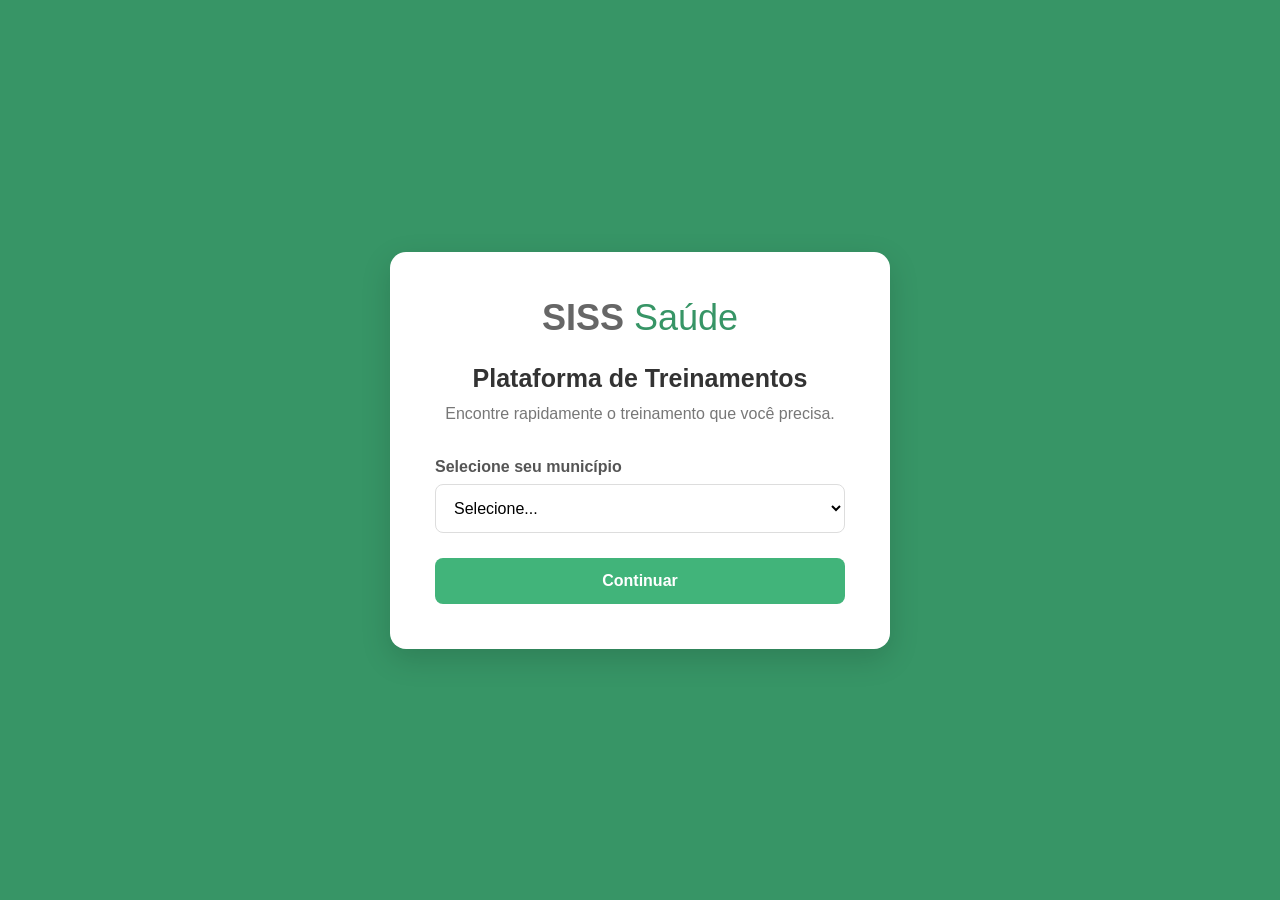
==== index.html @ f869a064 "Add files via upload" ====
<!DOCTYPE html>
<html lang="pt-BR">
<head>
    <meta charset="UTF-8">
    <meta name="viewport" content="width=device-width, initial-scale=1.0">
    <title>Plataforma de Treinamentos</title>

    <link rel="stylesheet" href="css/style.css">
</head>

<body>

    <main class="welcome-container">

        <section class="welcome-card">

            <div class="logo-container">
                <h1>SISS <span>Saúde</span></h1>
            </div>

            <h2>Plataforma de Treinamentos</h2>

            <p>
                Encontre rapidamente o treinamento que você precisa.
            </p>

            <div class="municipio-container">

                <label for="municipio">Selecione seu município</label>

                <select id="municipio">
                    <option value="">Selecione...</option>
                    <option value="Itu">Itu</option>
                    <option value="Guarulhos">Guarulhos</option>
                    <option value="Osasco">Osasco</option>
                </select>

            </div>

            <button id="btnContinuar">
                Continuar
            </button>

        </section>

    </main>

    <script src="js/app.js"></script>

</body>
</html>
---- css/style.css ----
* {
    margin: 0;
    padding: 0;
    box-sizing: border-box;
}

body {
    font-family: Arial, sans-serif;
    background: #379566;
    min-height: 100vh;
}

.welcome-container {
    min-height: 100vh;
    display: flex;
    align-items: center;
    justify-content: center;
    padding: 20px;
}

.welcome-card {
    width: 100%;
    max-width: 500px;
    background: #ffffff;
    border-radius: 16px;
    padding: 45px;
    text-align: center;
    box-shadow: 0 10px 30px rgba(0, 0, 0, 0.15);
}

.logo-container {
    margin-bottom: 25px;
}

.logo-container h1 {
    font-size: 36px;
    color: #666666;
    font-weight: 700;
}

.logo-container span {
    color: #379566;
    font-weight: 400;
}

.welcome-card h2 {
    font-size: 25px;
    color: #333333;
    margin-bottom: 12px;
}

.welcome-card p {
    color: #777777;
    margin-bottom: 35px;
}

.municipio-container {
    text-align: left;
    margin-bottom: 25px;
}

.municipio-container label {
    display: block;
    margin-bottom: 8px;
    color: #555555;
    font-weight: 600;
}

.municipio-container select {
    width: 100%;
    padding: 14px;
    border: 1px solid #dddddd;
    border-radius: 8px;
    font-size: 16px;
    background: #ffffff;
    cursor: pointer;
}

#btnContinuar {
    width: 100%;
    padding: 14px;
    border: none;
    border-radius: 8px;
    background: #41B47A;
    color: #ffffff;
    font-size: 16px;
    font-weight: 600;
    cursor: pointer;
    transition: 0.2s;
}

#btnContinuar:hover {
    background: #379566;
}

@media (max-width: 600px) {

    .welcome-card {
        padding: 30px 25px;
    }

    .logo-container h1 {
        font-size: 30px;
    }

    .welcome-card h2 {
        font-size: 21px;
    }
}

/* ========================================
   CATÁLOGO
======================================== */

.catalogo-page {
    background: #f5f7f6;
    min-height: 100vh;
    color: #333333;
}


/* HEADER */

.catalogo-header {
    height: 72px;
    background: #379566;

    display: flex;
    align-items: center;
    justify-content: space-between;

    padding: 0 5%;

    color: #ffffff;

    box-shadow: 0 2px 10px rgba(0, 0, 0, 0.12);
}

.catalogo-logo {
    font-size: 28px;
    font-weight: 700;
}

.catalogo-logo span {
    font-weight: 300;
}

.municipio-atual {
    display: flex;
    align-items: center;
    gap: 8px;

    font-size: 14px;
}

#btnTrocarMunicipio {
    margin-left: 10px;

    border: 1px solid rgba(255, 255, 255, 0.7);
    background: transparent;

    color: #ffffff;

    padding: 8px 14px;

    border-radius: 6px;

    cursor: pointer;

    transition: 0.2s;
}

#btnTrocarMunicipio:hover {
    background: #ffffff;
    color: #379566;
}


/* CONTEÚDO */

.catalogo-container {
    width: 90%;
    max-width: 1400px;

    margin: 0 auto;

    padding: 45px 0 70px;
}


/* INTRODUÇÃO */

.catalogo-intro {
    margin-bottom: 45px;
}

.catalogo-intro h1 {
    font-size: 32px;
    margin-bottom: 8px;
}

.catalogo-intro p {
    color: #777777;
    margin-bottom: 25px;
}


/* PESQUISA */

.search-container {
    max-width: 650px;
}

#campoPesquisa {
    width: 100%;

    padding: 16px 20px;

    border: 1px solid #dddddd;

    border-radius: 10px;

    background: #ffffff;

    font-size: 16px;

    outline: none;

    transition: 0.2s;

    box-shadow: 0 3px 12px rgba(0, 0, 0, 0.05);
}

#campoPesquisa:focus {
    border-color: #379566;

    box-shadow:
        0 0 0 3px rgba(55, 149, 102, 0.12);
}


/* SEÇÕES */

.categoria-section {
    margin-bottom: 50px;
}

.categoria-section h2 {
    font-size: 23px;

    margin-bottom: 18px;

    color: #333333;
}


/* FILEIRA DE VÍDEOS */

.video-row {
    display: flex;

    gap: 20px;

    overflow-x: auto;

    padding: 5px 5px 20px;

    scroll-behavior: smooth;
}


/* Scrollbar */

.video-row::-webkit-scrollbar {
    height: 7px;
}

.video-row::-webkit-scrollbar-track {
    background: #eeeeee;
    border-radius: 10px;
}

.video-row::-webkit-scrollbar-thumb {
    background: #bbbbbb;
    border-radius: 10px;
}

.video-row::-webkit-scrollbar-thumb:hover {
    background: #379566;
}


/* CARD */

.video-card {
    flex: 0 0 300px;

    background: #ffffff;

    border-radius: 12px;

    overflow: hidden;

    cursor: pointer;

    box-shadow: 0 4px 15px rgba(0, 0, 0, 0.08);

    transition:
        transform 0.25s ease,
        box-shadow 0.25s ease;
}

.video-card:hover {
    transform: translateY(-6px);

    box-shadow: 0 10px 25px rgba(0, 0, 0, 0.14);
}


/* THUMBNAIL */

.video-thumbnail {
    height: 165px;

    background-color: #379566;

    background-size: cover;
    background-position: center;

    display: flex;
    align-items: center;
    justify-content: center;

    position: relative;
}

.video-thumbnail::after {
    content: "";

    position: absolute;
    inset: 0;

    background: rgba(0, 0, 0, 0.12);

    transition: 0.2s;
}

.video-card:hover .video-thumbnail::after {
    background: rgba(0, 0, 0, 0.25);
}

.play-icon {
    position: relative;
    z-index: 2;
}

.video-time {
    position: absolute;

    right: 8px;
    bottom: 8px;

    z-index: 2;

    background: rgba(0, 0, 0, 0.8);

    color: #ffffff;

    font-size: 12px;
    font-weight: 600;

    padding: 4px 7px;

    border-radius: 4px;
}

.play-icon {
    width: 52px;
    height: 52px;

    display: flex;
    align-items: center;
    justify-content: center;

    background: rgba(255, 255, 255, 0.95);

    color: #379566;

    border-radius: 50%;

    font-size: 19px;

    padding-left: 4px;

    box-shadow: 0 3px 10px rgba(0, 0, 0, 0.15);
}


/* INFORMAÇÕES */

.video-info {
    padding: 18px;
}

.video-categoria {
    display: block;

    color: #379566;

    font-size: 12px;
    font-weight: 700;

    text-transform: uppercase;

    margin-bottom: 8px;
}

.video-info h3 {
    font-size: 18px;

    color: #333333;

    margin-bottom: 8px;
}

.video-info p {
    font-size: 14px;

    line-height: 1.5;

    color: #777777;

    margin-bottom: 15px;
}


/* SEM VÍDEOS */

.sem-videos {
    color: #999999;

    font-size: 14px;

    padding: 20px 0;
}


/* RESPONSIVO */

@media (max-width: 700px) {

    .catalogo-header {
        height: auto;

        padding: 18px 5%;

        flex-direction: column;

        align-items: flex-start;

        gap: 12px;
    }

    .municipio-atual {
        width: 100%;

        justify-content: space-between;
    }

    .catalogo-container {
        width: 92%;

        padding-top: 30px;
    }

    .catalogo-intro h1 {
        font-size: 27px;
    }

    .video-card {
        flex-basis: 260px;
    }

    .video-thumbnail {
        height: 145px;
    }
}

/* ========================================
   RESULTADOS DA PESQUISA
======================================== */

.resultado-pesquisa {
    margin-bottom: 50px;
}

.titulo-resultados {
    font-size: 22px;
    margin-bottom: 20px;
    color: #333333;
}

.resultado-grid {
    display: flex;
    flex-wrap: wrap;
    gap: 20px;
}

.resultado-grid .video-card {
    flex: 0 0 300px;
}

.nenhum-resultado {
    background: #ffffff;
    padding: 30px;
    border-radius: 12px;
    box-shadow: 0 4px 15px rgba(0, 0, 0, 0.06);
}

.nenhum-resultado h2 {
    font-size: 20px;
    margin-bottom: 8px;
}

.nenhum-resultado p {
    color: #777777;
    line-height: 1.5;
}

/* ========================================
   PÁGINA DO VÍDEO
======================================== */

.video-page {
    background: #f5f7f6;
    min-height: 100vh;
}

.video-container {
    width: 90%;
    max-width: 1200px;

    margin: 0 auto;

    padding: 40px 0 70px;
}

.video-conteudo {
    margin-bottom: 50px;
}

.breadcrumb {
    color: #379566;

    font-size: 14px;
    font-weight: 600;

    margin-bottom: 12px;
}

.video-conteudo h1 {
    font-size: 32px;

    color: #333333;

    margin-bottom: 10px;
}

.video-descricao {
    color: #777777;

    line-height: 1.6;

    margin-bottom: 25px;
}

.player-container {
    width: 100%;

    aspect-ratio: 16 / 9;

    background: #000000;

    border-radius: 14px;

    overflow: hidden;

    box-shadow:
        0 8px 25px rgba(0, 0, 0, 0.15);
}

.player-container iframe {
    width: 100%;
    height: 100%;

    display: block;
}

.video-detalhes {
    display: flex;

    gap: 12px;

    margin-top: 18px;
}

.video-detalhes span {
    background: #ffffff;

    color: #555555;

    padding: 8px 12px;

    border-radius: 7px;

    font-size: 13px;

    box-shadow:
        0 2px 8px rgba(0, 0, 0, 0.06);
}

.relacionados-section {
    margin-top: 50px;
}

.relacionados-section h2 {
    font-size: 22px;

    margin-bottom: 20px;
}

@media (max-width: 700px) {

    .video-container {
        width: 92%;

        padding-top: 30px;
    }

    .video-conteudo h1 {
        font-size: 25px;
    }

    .video-detalhes {
        flex-wrap: wrap;
    }

}

/* ========================================
   CATEGORIAS DO CATÁLOGO
======================================== */

.modulo-section {
    margin-bottom: 60px;
}

.modulo-header {
    margin-bottom: 25px;
}

.modulo-header h2 {
    font-size: 26px;
    color: #333333;
}

.categorias-container {
    display: flex;
    flex-direction: column;
    gap: 35px;
}

.categoria-catalogo h3 {
    font-size: 19px;
    color: #444444;
    margin-bottom: 14px;
}

.subcategorias-row {
    display: flex;
    gap: 15px;
    flex-wrap: wrap;
}

.subcategoria-card {
    min-width: 180px;

    display: flex;
    align-items: center;
    gap: 12px;

    background: #ffffff;

    border: 1px solid #e5e5e5;
    border-radius: 10px;

    padding: 16px 18px;

    cursor: pointer;

    box-shadow:
        0 3px 12px rgba(0, 0, 0, 0.06);

    transition:
        transform 0.2s,
        border-color 0.2s,
        box-shadow 0.2s;
}

.subcategoria-card:hover {
    transform: translateY(-3px);

    border-color: #379566;

    box-shadow:
        0 7px 18px rgba(0, 0, 0, 0.10);
}

.subcategoria-icon {
    width: 34px;
    height: 34px;

    display: flex;
    align-items: center;
    justify-content: center;

    flex-shrink: 0;

    background: #379566;

    color: #ffffff;

    border-radius: 50%;

    font-size: 12px;
}

.subcategoria-nome {
    font-size: 14px;
    font-weight: 600;

    color: #444444;

    text-align: left;
}


/* TELA DE SUBCATEGORIA */

.subcategoria-topo {
    display: flex;
    align-items: center;
    gap: 20px;

    margin-bottom: 25px;
}

.subcategoria-topo h2 {
    font-size: 25px;

    margin-top: 3px;
}

.subcategoria-caminho {
    color: #379566;

    font-size: 13px;
    font-weight: 700;
}

.btn-voltar {
    border: none;

    background: #ffffff;

    color: #379566;

    padding: 10px 14px;

    border-radius: 8px;

    cursor: pointer;

    font-weight: 600;

    box-shadow:
        0 2px 8px rgba(0, 0, 0, 0.08);
}

.btn-voltar:hover {
    background: #379566;
    color: #ffffff;
}


/* RESPONSIVO */

@media (max-width: 700px) {

    .subcategorias-row {
        display: grid;

        grid-template-columns:
            repeat(2, 1fr);
    }

    .subcategoria-card {
        min-width: 0;
        width: 100%;
    }

}

@media (max-width: 450px) {

    .subcategorias-row {
        grid-template-columns: 1fr;
    }

}

/* ========================================
   BARRA DE PESQUISA E FILTROS
======================================== */

.search-container {
    margin-bottom: 20px;
}

.filtros-container {
    display: flex;
    gap: 16px;
    flex-wrap: wrap;
    margin-top: 18px;
}

.filtro-grupo {
    display: flex;
    flex-direction: column;
    gap: 7px;
    min-width: 220px;
}

.filtro-grupo label {
    font-size: 13px;
    font-weight: 700;
    color: #555555;
}

.filtro-grupo select {
    width: 100%;
    padding: 13px 14px;

    border: 1px solid #dddddd;
    border-radius: 8px;

    background: #ffffff;
    color: #444444;

    font-size: 14px;

    cursor: pointer;
    outline: none;

    transition:
        border-color 0.2s,
        box-shadow 0.2s;
}

.filtro-grupo select:hover {
    border-color: #b8cfc2;
}

.filtro-grupo select:focus {
    border-color: #379566;

    box-shadow:
        0 0 0 3px rgba(55, 149, 102, 0.12);
}


/* Deixa busca e filtros mais próximos visualmente */

.catalogo-intro {
    background: #ffffff;

    padding: 28px;

    border-radius: 14px;

    box-shadow:
        0 4px 18px rgba(0, 0, 0, 0.06);

    margin-bottom: 40px;
}


/* Campo de pesquisa */

#campoPesquisa {
    width: 100%;
    max-width: none;

    padding: 15px 18px;

    border: 1px solid #dddddd;
    border-radius: 9px;

    font-size: 15px;

    background: #ffffff;

    outline: none;

    transition:
        border-color 0.2s,
        box-shadow 0.2s;
}

#campoPesquisa:focus {
    border-color: #379566;

    box-shadow:
        0 0 0 3px rgba(55, 149, 102, 0.12);
}


/* Responsivo */

@media (max-width: 700px) {

    .catalogo-intro {
        padding: 22px;
    }

    .filtros-container {
        flex-direction: column;
    }

    .filtro-grupo {
        width: 100%;
        min-width: 0;
    }

}

/* ========================================
   NAVBAR DO CATÁLOGO
======================================== */

.catalogo-nav {
    display: flex;
    align-items: center;
    gap: 6px;
}

.nav-link {
    border: none;

    background: transparent;

    color: rgba(255, 255, 255, 0.8);

    padding: 10px 14px;

    border-radius: 7px;

    font-size: 14px;
    font-weight: 600;

    cursor: pointer;

    transition:
        background 0.2s,
        color 0.2s;
}

.nav-link:hover {
    background: rgba(255, 255, 255, 0.12);

    color: #ffffff;
}

.nav-link.ativo {
    background: #ffffff;

    color: #379566;
}


/* RESPONSIVO */

@media (max-width: 850px) {

    .catalogo-header {
        flex-wrap: wrap;

        gap: 15px;

        padding-top: 15px;
        padding-bottom: 15px;
    }

    .catalogo-nav {
        order: 3;

        width: 100%;

        overflow-x: auto;
    }

    .nav-link {
        white-space: nowrap;
    }

}

.video-classificacao {
    display: flex;
    flex-direction: column;
    gap: 5px;
    margin-bottom: 10px;
}

.video-modulo {
    width: fit-content;

    background: rgba(55, 149, 102, 0.10);
    color: #379566;

    padding: 4px 8px;

    border-radius: 5px;

    font-size: 10px;
    font-weight: 800;

    text-transform: uppercase;
    letter-spacing: 0.5px;
}

.video-categoria {
    color: #777777;

    font-size: 12px;
    font-weight: 600;

    text-transform: none;

    margin-bottom: 0;
}

/* ========================================
   SUGESTÕES DA PESQUISA
======================================== */

.search-container {
    position: relative;
}

.sugestoes-pesquisa {
    display: none;

    position: absolute;

    top: calc(100% + 8px);
    left: 0;
    right: 0;

    z-index: 100;

    background: #ffffff;

    border: 1px solid #e5e5e5;
    border-radius: 10px;

    overflow: hidden;

    box-shadow:
        0 10px 30px rgba(0, 0, 0, 0.12);
}

.sugestoes-pesquisa.ativo {
    display: block;
}

.sugestao-item {
    width: 100%;

    display: flex;
    align-items: center;
    gap: 12px;

    padding: 10px;

    border: none;
    border-bottom: 1px solid #eeeeee;

    background: #ffffff;

    text-align: left;

    cursor: pointer;

    transition: background 0.2s;
}

.sugestao-item:last-child {
    border-bottom: none;
}

.sugestao-item:hover {
    background: #f5f7f6;
}

.sugestao-thumbnail {
    width: 80px;
    height: 46px;

    flex-shrink: 0;

    background-color: #eeeeee;
    background-size: cover;
    background-position: center;

    border-radius: 6px;
}

.sugestao-info {
    flex: 1;

    min-width: 0;

    display: flex;
    flex-direction: column;

    gap: 4px;
}

.sugestao-info strong {
    color: #333333;

    font-size: 14px;

    white-space: nowrap;
    overflow: hidden;
    text-overflow: ellipsis;
}

.sugestao-info span {
    color: #777777;

    font-size: 11px;

    white-space: nowrap;
    overflow: hidden;
    text-overflow: ellipsis;
}

.sugestao-play {
    color: #379566;

    font-size: 14px;

    margin-right: 5px;
}


/* CELULAR */

@media (max-width: 600px) {

    .sugestao-thumbnail {
        width: 65px;
        height: 40px;
    }

    .sugestao-info strong {
        font-size: 13px;
    }

}

/* ========================================
   BOTÃO VOLTAR - PÁGINA DE VÍDEO
======================================== */

#btnVoltarCatalogo {
    border: 1px solid rgba(255, 255, 255, 0.75);

    background: transparent;

    color: #ffffff;

    padding: 9px 16px;

    border-radius: 7px;

    font-size: 13px;
    font-weight: 600;

    cursor: pointer;

    transition:
        background 0.2s ease,
        color 0.2s ease,
        transform 0.2s ease;
}

#btnVoltarCatalogo:hover {
    background: #ffffff;

    color: #379566;

    transform: translateY(-1px);
}

#btnVoltarCatalogo:active {
    transform: translateY(0);
}

/* ========================================
   LIMPAR FILTROS
======================================== */

.filtro-acoes {
    display: flex;
    align-items: flex-end;
}

#btnLimparFiltros {
    padding: 13px 16px;

    border: 1px solid #dddddd;
    border-radius: 8px;

    background: #ffffff;
    color: #666666;

    font-size: 13px;
    font-weight: 600;

    cursor: pointer;

    transition:
        border-color 0.2s,
        color 0.2s,
        background 0.2s;
}

#btnLimparFiltros:hover {
    border-color: #379566;
    color: #379566;
    background: #f7fbf9;
}

@media (max-width: 700px) {

    .filtro-acoes {
        width: 100%;
    }

    #btnLimparFiltros {
        width: 100%;
    }

}
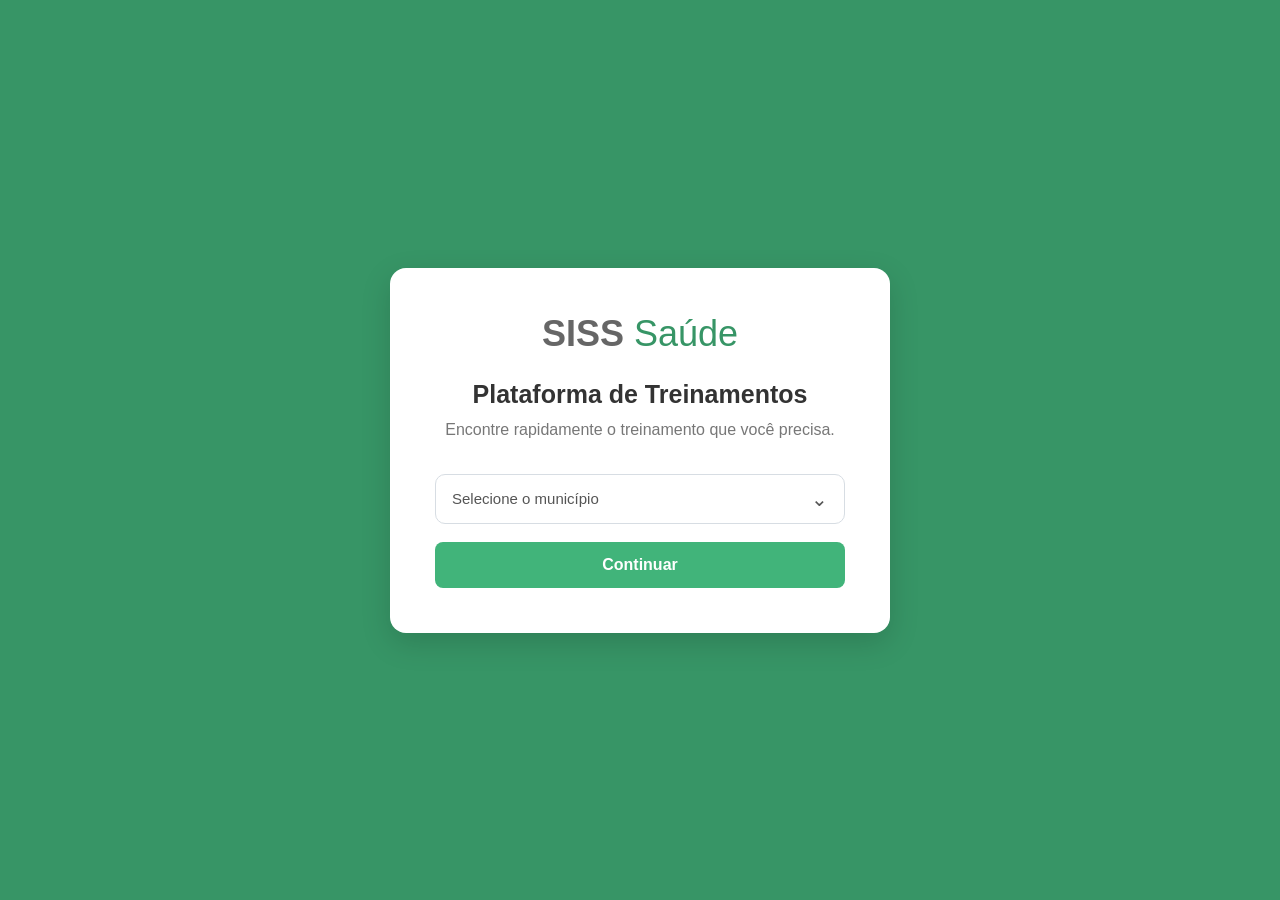
==== commit edb63173: "Atualizar projeto SISS" ====
--- a/index.html
+++ b/index.html
@@ -24,18 +24,81 @@
                 Encontre rapidamente o treinamento que você precisa.
             </p>
 
-            <div class="municipio-container">
+            <div class="select-custom" id="selectMunicipio">
 
-                <label for="municipio">Selecione seu município</label>
+    <button type="button" class="select-trigger">
+        <span id="municipioSelecionadoTexto">
+            Selecione o município
+        </span>
 
-                <select id="municipio">
-                    <option value="">Selecione...</option>
-                    <option value="Itu">Itu</option>
-                    <option value="Guarulhos">Guarulhos</option>
-                    <option value="Osasco">Osasco</option>
-                </select>
+        <span class="select-seta">⌄</span>
+    </button>
 
-            </div>
+    <div class="select-opcoes">
+
+        <button type="button" data-value="Osasco">
+            Osasco
+        </button>
+
+        <button type="button" data-value="Itu">
+            Itu
+        </button>
+
+        <button type="button" data-value="Guarulhos">
+            Guarulhos
+        </button>
+
+        <button type="button" data-value="Santo André">
+            Santo André
+        </button>
+
+        <button type="button" data-value="Valinhos">
+            Valinhos
+        </button>
+
+        <button type="button" data-value="Barueri">
+            Barueri
+        </button>
+
+        <button type="button" data-value="Mauá">
+            Mauá
+        </button>
+
+        <button type="button" data-value="Jundiaí">
+            Jundiaí
+        </button>
+
+        <button type="button" data-value="Águas Lindas">
+            Águas Lindas
+        </button>
+
+        <button type="button" data-value="Itumbiara">
+            Itumbiara
+        </button>
+
+        <button type="button" data-value="Piracicaba">
+            Piracicaba
+        </button>
+
+        <button type="button" data-value="SAD">
+            SAD
+        </button>
+
+        <button type="button" data-value="Campos">
+            Campos
+        </button>
+
+        <button type="button" data-value="São Vicente">
+            São Vicente
+        </button>
+
+        <button type="button" data-value="Paulínia">
+            Paulínia
+        </button>
+
+    </div><br>
+
+</div>
 
             <button id="btnContinuar">
                 Continuar
--- a/css/style.css
+++ b/css/style.css
@@ -1,111 +1,110 @@
 * {
-    margin: 0;
-    padding: 0;
-    box-sizing: border-box;
+  margin: 0;
+  padding: 0;
+  box-sizing: border-box;
 }
 
 body {
-    font-family: Arial, sans-serif;
-    background: #379566;
-    min-height: 100vh;
+  font-family: Arial, sans-serif;
+  background: #379566;
+  min-height: 100vh;
 }
 
 .welcome-container {
-    min-height: 100vh;
-    display: flex;
-    align-items: center;
-    justify-content: center;
-    padding: 20px;
+  min-height: 100vh;
+  display: flex;
+  align-items: center;
+  justify-content: center;
+  padding: 20px;
 }
 
 .welcome-card {
-    width: 100%;
-    max-width: 500px;
-    background: #ffffff;
-    border-radius: 16px;
-    padding: 45px;
-    text-align: center;
-    box-shadow: 0 10px 30px rgba(0, 0, 0, 0.15);
+  width: 100%;
+  max-width: 500px;
+  background: #ffffff;
+  border-radius: 16px;
+  padding: 45px;
+  text-align: center;
+  box-shadow: 0 10px 30px rgba(0, 0, 0, 0.15);
 }
 
 .logo-container {
-    margin-bottom: 25px;
+  margin-bottom: 25px;
 }
 
 .logo-container h1 {
-    font-size: 36px;
-    color: #666666;
-    font-weight: 700;
+  font-size: 36px;
+  color: #666666;
+  font-weight: 700;
 }
 
 .logo-container span {
-    color: #379566;
-    font-weight: 400;
+  color: #379566;
+  font-weight: 400;
 }
 
 .welcome-card h2 {
-    font-size: 25px;
-    color: #333333;
-    margin-bottom: 12px;
+  font-size: 25px;
+  color: #333333;
+  margin-bottom: 12px;
 }
 
 .welcome-card p {
-    color: #777777;
-    margin-bottom: 35px;
+  color: #777777;
+  margin-bottom: 35px;
 }
 
 .municipio-container {
-    text-align: left;
-    margin-bottom: 25px;
+  text-align: left;
+  margin-bottom: 25px;
 }
 
 .municipio-container label {
-    display: block;
-    margin-bottom: 8px;
-    color: #555555;
-    font-weight: 600;
+  display: block;
+  margin-bottom: 8px;
+  color: #555555;
+  font-weight: 600;
 }
 
 .municipio-container select {
-    width: 100%;
-    padding: 14px;
-    border: 1px solid #dddddd;
-    border-radius: 8px;
-    font-size: 16px;
-    background: #ffffff;
-    cursor: pointer;
+  width: 100%;
+  padding: 14px;
+  border: 1px solid #dddddd;
+  border-radius: 8px;
+  font-size: 16px;
+  background: #ffffff;
+  cursor: pointer;
 }
 
 #btnContinuar {
-    width: 100%;
-    padding: 14px;
-    border: none;
-    border-radius: 8px;
-    background: #41B47A;
-    color: #ffffff;
-    font-size: 16px;
-    font-weight: 600;
-    cursor: pointer;
-    transition: 0.2s;
+  width: 100%;
+  padding: 14px;
+  border: none;
+  border-radius: 8px;
+  background: #41b47a;
+  color: #ffffff;
+  font-size: 16px;
+  font-weight: 600;
+  cursor: pointer;
+  transition: 0.2s;
 }
 
 #btnContinuar:hover {
-    background: #379566;
+  background: #379566;
 }
 
 @media (max-width: 600px) {
-
-    .welcome-card {
-        padding: 30px 25px;
-    }
-
-    .logo-container h1 {
-        font-size: 30px;
-    }
-
-    .welcome-card h2 {
-        font-size: 21px;
-    }
+  .welcome-card {
+    padding: 30px 25px;
+  }
+
+  .logo-container h1 {
+    font-size: 30px;
+  }
+
+  .welcome-card h2 {
+    font-size: 21px;
+  }
 }
 
 /* ========================================
@@ -113,377 +112,363 @@
 ======================================== */
 
 .catalogo-page {
-    background: #f5f7f6;
-    min-height: 100vh;
-    color: #333333;
-}
-
+  background: #f5f7f6;
+  min-height: 100vh;
+  color: #333333;
+}
 
 /* HEADER */
 
 .catalogo-header {
-    height: 72px;
-    background: #379566;
-
-    display: flex;
-    align-items: center;
+  height: 72px;
+  background: #379566;
+
+  display: flex;
+  align-items: center;
+  justify-content: space-between;
+
+  padding: 0 5%;
+
+  color: #ffffff;
+
+  box-shadow: 0 2px 10px rgba(0, 0, 0, 0.12);
+}
+
+.catalogo-logo {
+  font-size: 28px;
+  font-weight: 700;
+}
+
+.catalogo-logo span {
+  font-weight: 300;
+}
+
+.municipio-atual {
+  display: flex;
+  align-items: center;
+  gap: 8px;
+
+  font-size: 14px;
+}
+
+#btnTrocarMunicipio {
+  margin-left: 10px;
+
+  border: 1px solid rgba(255, 255, 255, 0.7);
+  background: transparent;
+
+  color: #ffffff;
+
+  padding: 8px 14px;
+
+  border-radius: 6px;
+
+  cursor: pointer;
+
+  transition: 0.2s;
+}
+
+#btnTrocarMunicipio:hover {
+  background: #ffffff;
+  color: #379566;
+}
+
+/* CONTEÚDO */
+
+.catalogo-container {
+  width: 90%;
+  max-width: 1400px;
+
+  margin: 0 auto;
+
+  padding: 45px 0 70px;
+}
+
+/* INTRODUÇÃO */
+
+.catalogo-intro {
+  margin-bottom: 45px;
+}
+
+.catalogo-intro h1 {
+  font-size: 32px;
+  margin-bottom: 8px;
+}
+
+.catalogo-intro p {
+  color: #777777;
+  margin-bottom: 25px;
+}
+
+/* PESQUISA */
+
+.search-container {
+  max-width: 650px;
+}
+
+#campoPesquisa {
+  width: 100%;
+
+  padding: 16px 20px;
+
+  border: 1px solid #dddddd;
+
+  border-radius: 10px;
+
+  background: #ffffff;
+
+  font-size: 16px;
+
+  outline: none;
+
+  transition: 0.2s;
+
+  box-shadow: 0 3px 12px rgba(0, 0, 0, 0.05);
+}
+
+#campoPesquisa:focus {
+  border-color: #379566;
+
+  box-shadow: 0 0 0 3px rgba(55, 149, 102, 0.12);
+}
+
+/* SEÇÕES */
+
+.categoria-section {
+  margin-bottom: 50px;
+}
+
+.categoria-section h2 {
+  font-size: 23px;
+
+  margin-bottom: 18px;
+
+  color: #333333;
+}
+
+/* FILEIRA DE VÍDEOS */
+
+.video-row {
+  display: flex;
+
+  gap: 20px;
+
+  overflow-x: auto;
+
+  padding: 5px 5px 20px;
+
+  scroll-behavior: smooth;
+}
+
+/* Scrollbar */
+
+.video-row::-webkit-scrollbar {
+  height: 7px;
+}
+
+.video-row::-webkit-scrollbar-track {
+  background: #eeeeee;
+  border-radius: 10px;
+}
+
+.video-row::-webkit-scrollbar-thumb {
+  background: #bbbbbb;
+  border-radius: 10px;
+}
+
+.video-row::-webkit-scrollbar-thumb:hover {
+  background: #379566;
+}
+
+/* CARD */
+
+.video-card {
+  flex: 0 0 300px;
+
+  background: #ffffff;
+
+  border-radius: 12px;
+
+  overflow: hidden;
+
+  cursor: pointer;
+
+  box-shadow: 0 4px 15px rgba(0, 0, 0, 0.08);
+
+  transition:
+    transform 0.25s ease,
+    box-shadow 0.25s ease;
+}
+
+.video-card:hover {
+  transform: translateY(-6px);
+
+  box-shadow: 0 10px 25px rgba(0, 0, 0, 0.14);
+}
+
+/* THUMBNAIL */
+
+.video-thumbnail {
+  height: 165px;
+
+  background-color: #379566;
+
+  background-size: cover;
+  background-position: center;
+
+  display: flex;
+  align-items: center;
+  justify-content: center;
+
+  position: relative;
+}
+
+.video-thumbnail::after {
+  content: "";
+
+  position: absolute;
+  inset: 0;
+
+  background: rgba(0, 0, 0, 0.12);
+
+  transition: 0.2s;
+}
+
+.video-card:hover .video-thumbnail::after {
+  background: rgba(0, 0, 0, 0.25);
+}
+
+.play-icon {
+  position: relative;
+  z-index: 2;
+}
+
+.video-time {
+  position: absolute;
+
+  right: 8px;
+  bottom: 8px;
+
+  z-index: 2;
+
+  background: rgba(0, 0, 0, 0.8);
+
+  color: #ffffff;
+
+  font-size: 12px;
+  font-weight: 600;
+
+  padding: 4px 7px;
+
+  border-radius: 4px;
+}
+
+.play-icon {
+  width: 52px;
+  height: 52px;
+
+  display: flex;
+  align-items: center;
+  justify-content: center;
+
+  background: rgba(255, 255, 255, 0.95);
+
+  color: #379566;
+
+  border-radius: 50%;
+
+  font-size: 19px;
+
+  padding-left: 4px;
+
+  box-shadow: 0 3px 10px rgba(0, 0, 0, 0.15);
+}
+
+/* INFORMAÇÕES */
+
+.video-info {
+  padding: 18px;
+}
+
+.video-categoria {
+  display: block;
+
+  color: #379566;
+
+  font-size: 12px;
+  font-weight: 700;
+
+  text-transform: uppercase;
+
+  margin-bottom: 8px;
+}
+
+.video-info h3 {
+  font-size: 18px;
+
+  color: #333333;
+
+  margin-bottom: 8px;
+}
+
+.video-info p {
+  font-size: 14px;
+
+  line-height: 1.5;
+
+  color: #777777;
+
+  margin-bottom: 15px;
+}
+
+/* SEM VÍDEOS */
+
+.sem-videos {
+  color: #999999;
+
+  font-size: 14px;
+
+  padding: 20px 0;
+}
+
+/* RESPONSIVO */
+
+@media (max-width: 700px) {
+  .catalogo-header {
+    height: auto;
+
+    padding: 18px 5%;
+
+    flex-direction: column;
+
+    align-items: flex-start;
+
+    gap: 12px;
+  }
+
+  .municipio-atual {
+    width: 100%;
+
     justify-content: space-between;
-
-    padding: 0 5%;
-
-    color: #ffffff;
-
-    box-shadow: 0 2px 10px rgba(0, 0, 0, 0.12);
-}
-
-.catalogo-logo {
-    font-size: 28px;
-    font-weight: 700;
-}
-
-.catalogo-logo span {
-    font-weight: 300;
-}
-
-.municipio-atual {
-    display: flex;
-    align-items: center;
-    gap: 8px;
-
-    font-size: 14px;
-}
-
-#btnTrocarMunicipio {
-    margin-left: 10px;
-
-    border: 1px solid rgba(255, 255, 255, 0.7);
-    background: transparent;
-
-    color: #ffffff;
-
-    padding: 8px 14px;
-
-    border-radius: 6px;
-
-    cursor: pointer;
-
-    transition: 0.2s;
-}
-
-#btnTrocarMunicipio:hover {
-    background: #ffffff;
-    color: #379566;
-}
-
-
-/* CONTEÚDO */
-
-.catalogo-container {
-    width: 90%;
-    max-width: 1400px;
-
-    margin: 0 auto;
-
-    padding: 45px 0 70px;
-}
-
-
-/* INTRODUÇÃO */
-
-.catalogo-intro {
-    margin-bottom: 45px;
-}
-
-.catalogo-intro h1 {
-    font-size: 32px;
-    margin-bottom: 8px;
-}
-
-.catalogo-intro p {
-    color: #777777;
-    margin-bottom: 25px;
-}
-
-
-/* PESQUISA */
-
-.search-container {
-    max-width: 650px;
-}
-
-#campoPesquisa {
-    width: 100%;
-
-    padding: 16px 20px;
-
-    border: 1px solid #dddddd;
-
-    border-radius: 10px;
-
-    background: #ffffff;
-
-    font-size: 16px;
-
-    outline: none;
-
-    transition: 0.2s;
-
-    box-shadow: 0 3px 12px rgba(0, 0, 0, 0.05);
-}
-
-#campoPesquisa:focus {
-    border-color: #379566;
-
-    box-shadow:
-        0 0 0 3px rgba(55, 149, 102, 0.12);
-}
-
-
-/* SEÇÕES */
-
-.categoria-section {
-    margin-bottom: 50px;
-}
-
-.categoria-section h2 {
-    font-size: 23px;
-
-    margin-bottom: 18px;
-
-    color: #333333;
-}
-
-
-/* FILEIRA DE VÍDEOS */
-
-.video-row {
-    display: flex;
-
-    gap: 20px;
-
-    overflow-x: auto;
-
-    padding: 5px 5px 20px;
-
-    scroll-behavior: smooth;
-}
-
-
-/* Scrollbar */
-
-.video-row::-webkit-scrollbar {
-    height: 7px;
-}
-
-.video-row::-webkit-scrollbar-track {
-    background: #eeeeee;
-    border-radius: 10px;
-}
-
-.video-row::-webkit-scrollbar-thumb {
-    background: #bbbbbb;
-    border-radius: 10px;
-}
-
-.video-row::-webkit-scrollbar-thumb:hover {
-    background: #379566;
-}
-
-
-/* CARD */
-
-.video-card {
-    flex: 0 0 300px;
-
-    background: #ffffff;
-
-    border-radius: 12px;
-
-    overflow: hidden;
-
-    cursor: pointer;
-
-    box-shadow: 0 4px 15px rgba(0, 0, 0, 0.08);
-
-    transition:
-        transform 0.25s ease,
-        box-shadow 0.25s ease;
-}
-
-.video-card:hover {
-    transform: translateY(-6px);
-
-    box-shadow: 0 10px 25px rgba(0, 0, 0, 0.14);
-}
-
-
-/* THUMBNAIL */
-
-.video-thumbnail {
-    height: 165px;
-
-    background-color: #379566;
-
-    background-size: cover;
-    background-position: center;
-
-    display: flex;
-    align-items: center;
-    justify-content: center;
-
-    position: relative;
-}
-
-.video-thumbnail::after {
-    content: "";
-
-    position: absolute;
-    inset: 0;
-
-    background: rgba(0, 0, 0, 0.12);
-
-    transition: 0.2s;
-}
-
-.video-card:hover .video-thumbnail::after {
-    background: rgba(0, 0, 0, 0.25);
-}
-
-.play-icon {
-    position: relative;
-    z-index: 2;
-}
-
-.video-time {
-    position: absolute;
-
-    right: 8px;
-    bottom: 8px;
-
-    z-index: 2;
-
-    background: rgba(0, 0, 0, 0.8);
-
-    color: #ffffff;
-
-    font-size: 12px;
-    font-weight: 600;
-
-    padding: 4px 7px;
-
-    border-radius: 4px;
-}
-
-.play-icon {
-    width: 52px;
-    height: 52px;
-
-    display: flex;
-    align-items: center;
-    justify-content: center;
-
-    background: rgba(255, 255, 255, 0.95);
-
-    color: #379566;
-
-    border-radius: 50%;
-
-    font-size: 19px;
-
-    padding-left: 4px;
-
-    box-shadow: 0 3px 10px rgba(0, 0, 0, 0.15);
-}
-
-
-/* INFORMAÇÕES */
-
-.video-info {
-    padding: 18px;
-}
-
-.video-categoria {
-    display: block;
-
-    color: #379566;
-
-    font-size: 12px;
-    font-weight: 700;
-
-    text-transform: uppercase;
-
-    margin-bottom: 8px;
-}
-
-.video-info h3 {
-    font-size: 18px;
-
-    color: #333333;
-
-    margin-bottom: 8px;
-}
-
-.video-info p {
-    font-size: 14px;
-
-    line-height: 1.5;
-
-    color: #777777;
-
-    margin-bottom: 15px;
-}
-
-
-/* SEM VÍDEOS */
-
-.sem-videos {
-    color: #999999;
-
-    font-size: 14px;
-
-    padding: 20px 0;
-}
-
-
-/* RESPONSIVO */
-
-@media (max-width: 700px) {
-
-    .catalogo-header {
-        height: auto;
-
-        padding: 18px 5%;
-
-        flex-direction: column;
-
-        align-items: flex-start;
-
-        gap: 12px;
-    }
-
-    .municipio-atual {
-        width: 100%;
-
-        justify-content: space-between;
-    }
-
-    .catalogo-container {
-        width: 92%;
-
-        padding-top: 30px;
-    }
-
-    .catalogo-intro h1 {
-        font-size: 27px;
-    }
-
-    .video-card {
-        flex-basis: 260px;
-    }
-
-    .video-thumbnail {
-        height: 145px;
-    }
+  }
+
+  .catalogo-container {
+    width: 92%;
+
+    padding-top: 30px;
+  }
+
+  .catalogo-intro h1 {
+    font-size: 27px;
+  }
+
+  .video-card {
+    flex-basis: 260px;
+  }
+
+  .video-thumbnail {
+    height: 145px;
+  }
 }
 
 /* ========================================
@@ -491,40 +476,40 @@
 ======================================== */
 
 .resultado-pesquisa {
-    margin-bottom: 50px;
+  margin-bottom: 50px;
 }
 
 .titulo-resultados {
-    font-size: 22px;
-    margin-bottom: 20px;
-    color: #333333;
+  font-size: 22px;
+  margin-bottom: 20px;
+  color: #333333;
 }
 
 .resultado-grid {
-    display: flex;
-    flex-wrap: wrap;
-    gap: 20px;
+  display: flex;
+  flex-wrap: wrap;
+  gap: 20px;
 }
 
 .resultado-grid .video-card {
-    flex: 0 0 300px;
+  flex: 0 0 300px;
 }
 
 .nenhum-resultado {
-    background: #ffffff;
-    padding: 30px;
-    border-radius: 12px;
-    box-shadow: 0 4px 15px rgba(0, 0, 0, 0.06);
+  background: #ffffff;
+  padding: 30px;
+  border-radius: 12px;
+  box-shadow: 0 4px 15px rgba(0, 0, 0, 0.06);
 }
 
 .nenhum-resultado h2 {
-    font-size: 20px;
-    margin-bottom: 8px;
+  font-size: 20px;
+  margin-bottom: 8px;
 }
 
 .nenhum-resultado p {
-    color: #777777;
-    line-height: 1.5;
+  color: #777777;
+  line-height: 1.5;
 }
 
 /* ========================================
@@ -532,119 +517,115 @@
 ======================================== */
 
 .video-page {
-    background: #f5f7f6;
-    min-height: 100vh;
+  background: #f5f7f6;
+  min-height: 100vh;
 }
 
 .video-container {
-    width: 90%;
-    max-width: 1200px;
-
-    margin: 0 auto;
-
-    padding: 40px 0 70px;
+  width: 90%;
+  max-width: 1200px;
+
+  margin: 0 auto;
+
+  padding: 40px 0 70px;
 }
 
 .video-conteudo {
-    margin-bottom: 50px;
+  margin-bottom: 50px;
 }
 
 .breadcrumb {
-    color: #379566;
-
-    font-size: 14px;
-    font-weight: 600;
-
-    margin-bottom: 12px;
+  color: #379566;
+
+  font-size: 14px;
+  font-weight: 600;
+
+  margin-bottom: 12px;
 }
 
 .video-conteudo h1 {
-    font-size: 32px;
-
-    color: #333333;
-
-    margin-bottom: 10px;
+  font-size: 32px;
+
+  color: #333333;
+
+  margin-bottom: 10px;
 }
 
 .video-descricao {
-    color: #777777;
-
-    line-height: 1.6;
-
-    margin-bottom: 25px;
+  color: #777777;
+
+  line-height: 1.6;
+
+  margin-bottom: 25px;
 }
 
 .player-container {
-    width: 100%;
-
-    aspect-ratio: 16 / 9;
-
-    background: #000000;
-
-    border-radius: 14px;
-
-    overflow: hidden;
-
-    box-shadow:
-        0 8px 25px rgba(0, 0, 0, 0.15);
+  width: 100%;
+
+  aspect-ratio: 16 / 9;
+
+  background: #000000;
+
+  border-radius: 14px;
+
+  overflow: hidden;
+
+  box-shadow: 0 8px 25px rgba(0, 0, 0, 0.15);
 }
 
 .player-container iframe {
-    width: 100%;
-    height: 100%;
-
-    display: block;
+  width: 100%;
+  height: 100%;
+
+  display: block;
 }
 
 .video-detalhes {
-    display: flex;
-
-    gap: 12px;
-
-    margin-top: 18px;
+  display: flex;
+
+  gap: 12px;
+
+  margin-top: 18px;
 }
 
 .video-detalhes span {
-    background: #ffffff;
-
-    color: #555555;
-
-    padding: 8px 12px;
-
-    border-radius: 7px;
-
-    font-size: 13px;
-
-    box-shadow:
-        0 2px 8px rgba(0, 0, 0, 0.06);
+  background: #ffffff;
+
+  color: #555555;
+
+  padding: 8px 12px;
+
+  border-radius: 7px;
+
+  font-size: 13px;
+
+  box-shadow: 0 2px 8px rgba(0, 0, 0, 0.06);
 }
 
 .relacionados-section {
-    margin-top: 50px;
+  margin-top: 50px;
 }
 
 .relacionados-section h2 {
-    font-size: 22px;
-
-    margin-bottom: 20px;
+  font-size: 22px;
+
+  margin-bottom: 20px;
 }
 
 @media (max-width: 700px) {
-
-    .video-container {
-        width: 92%;
-
-        padding-top: 30px;
-    }
-
-    .video-conteudo h1 {
-        font-size: 25px;
-    }
-
-    .video-detalhes {
-        flex-wrap: wrap;
-    }
-
+  .video-container {
+    width: 92%;
+
+    padding-top: 30px;
+  }
+
+  .video-conteudo h1 {
+    font-size: 25px;
+  }
+
+  .video-detalhes {
+    flex-wrap: wrap;
+  }
 }
 
 /* ========================================
@@ -652,171 +633,161 @@
 ======================================== */
 
 .modulo-section {
-    margin-bottom: 60px;
+  margin-bottom: 60px;
 }
 
 .modulo-header {
-    margin-bottom: 25px;
+  margin-bottom: 25px;
 }
 
 .modulo-header h2 {
-    font-size: 26px;
-    color: #333333;
+  font-size: 26px;
+  color: #333333;
 }
 
 .categorias-container {
-    display: flex;
-    flex-direction: column;
-    gap: 35px;
+  display: flex;
+  flex-direction: column;
+  gap: 35px;
 }
 
 .categoria-catalogo h3 {
-    font-size: 19px;
-    color: #444444;
-    margin-bottom: 14px;
+  font-size: 19px;
+  color: #444444;
+  margin-bottom: 14px;
 }
 
 .subcategorias-row {
-    display: flex;
-    gap: 15px;
-    flex-wrap: wrap;
+  display: flex;
+  gap: 15px;
+  flex-wrap: wrap;
 }
 
 .subcategoria-card {
-    min-width: 180px;
-
-    display: flex;
-    align-items: center;
-    gap: 12px;
-
-    background: #ffffff;
-
-    border: 1px solid #e5e5e5;
-    border-radius: 10px;
-
-    padding: 16px 18px;
-
-    cursor: pointer;
-
-    box-shadow:
-        0 3px 12px rgba(0, 0, 0, 0.06);
-
-    transition:
-        transform 0.2s,
-        border-color 0.2s,
-        box-shadow 0.2s;
+  min-width: 180px;
+
+  display: flex;
+  align-items: center;
+  gap: 12px;
+
+  background: #ffffff;
+
+  border: 1px solid #e5e5e5;
+  border-radius: 10px;
+
+  padding: 16px 18px;
+
+  cursor: pointer;
+
+  box-shadow: 0 3px 12px rgba(0, 0, 0, 0.06);
+
+  transition:
+    transform 0.2s,
+    border-color 0.2s,
+    box-shadow 0.2s;
 }
 
 .subcategoria-card:hover {
-    transform: translateY(-3px);
-
-    border-color: #379566;
-
-    box-shadow:
-        0 7px 18px rgba(0, 0, 0, 0.10);
+  transform: translateY(-3px);
+
+  border-color: #379566;
+
+  box-shadow: 0 7px 18px rgba(0, 0, 0, 0.1);
 }
 
 .subcategoria-icon {
-    width: 34px;
-    height: 34px;
-
-    display: flex;
-    align-items: center;
-    justify-content: center;
-
-    flex-shrink: 0;
-
-    background: #379566;
-
-    color: #ffffff;
-
-    border-radius: 50%;
-
-    font-size: 12px;
+  width: 34px;
+  height: 34px;
+
+  display: flex;
+  align-items: center;
+  justify-content: center;
+
+  flex-shrink: 0;
+
+  background: #379566;
+
+  color: #ffffff;
+
+  border-radius: 50%;
+
+  font-size: 12px;
 }
 
 .subcategoria-nome {
-    font-size: 14px;
-    font-weight: 600;
-
-    color: #444444;
-
-    text-align: left;
-}
-
+  font-size: 14px;
+  font-weight: 600;
+
+  color: #444444;
+
+  text-align: left;
+}
 
 /* TELA DE SUBCATEGORIA */
 
 .subcategoria-topo {
-    display: flex;
-    align-items: center;
-    gap: 20px;
-
-    margin-bottom: 25px;
+  display: flex;
+  align-items: center;
+  gap: 20px;
+
+  margin-bottom: 25px;
 }
 
 .subcategoria-topo h2 {
-    font-size: 25px;
-
-    margin-top: 3px;
+  font-size: 25px;
+
+  margin-top: 3px;
 }
 
 .subcategoria-caminho {
-    color: #379566;
-
-    font-size: 13px;
-    font-weight: 700;
+  color: #379566;
+
+  font-size: 13px;
+  font-weight: 700;
 }
 
 .btn-voltar {
-    border: none;
-
-    background: #ffffff;
-
-    color: #379566;
-
-    padding: 10px 14px;
-
-    border-radius: 8px;
-
-    cursor: pointer;
-
-    font-weight: 600;
-
-    box-shadow:
-        0 2px 8px rgba(0, 0, 0, 0.08);
+  border: none;
+
+  background: #ffffff;
+
+  color: #379566;
+
+  padding: 10px 14px;
+
+  border-radius: 8px;
+
+  cursor: pointer;
+
+  font-weight: 600;
+
+  box-shadow: 0 2px 8px rgba(0, 0, 0, 0.08);
 }
 
 .btn-voltar:hover {
-    background: #379566;
-    color: #ffffff;
-}
-
+  background: #379566;
+  color: #ffffff;
+}
 
 /* RESPONSIVO */
 
 @media (max-width: 700px) {
-
-    .subcategorias-row {
-        display: grid;
-
-        grid-template-columns:
-            repeat(2, 1fr);
-    }
-
-    .subcategoria-card {
-        min-width: 0;
-        width: 100%;
-    }
-
+  .subcategorias-row {
+    display: grid;
+
+    grid-template-columns: repeat(2, 1fr);
+  }
+
+  .subcategoria-card {
+    min-width: 0;
+    width: 100%;
+  }
 }
 
 @media (max-width: 450px) {
-
-    .subcategorias-row {
-        grid-template-columns: 1fr;
-    }
-
+  .subcategorias-row {
+    grid-template-columns: 1fr;
+  }
 }
 
 /* ========================================
@@ -824,124 +795,86 @@
 ======================================== */
 
 .search-container {
-    margin-bottom: 20px;
+  margin-bottom: 20px;
 }
 
 .filtros-container {
-    display: flex;
-    gap: 16px;
-    flex-wrap: wrap;
-    margin-top: 18px;
+  display: flex;
+  gap: 16px;
+  flex-wrap: wrap;
+  margin-top: 18px;
 }
 
 .filtro-grupo {
-    display: flex;
+  display: flex;
+  flex-direction: column;
+  gap: 7px;
+  min-width: 220px;
+}
+
+.filtro-grupo label {
+  font-size: 13px;
+  font-weight: 700;
+  color: #555555;
+}
+
+/* Deixa busca e filtros mais próximos visualmente */
+
+.catalogo-intro {
+  background: #ffffff;
+
+  padding: 28px;
+
+  border-radius: 14px;
+
+  box-shadow: 0 4px 18px rgba(0, 0, 0, 0.06);
+
+  margin-bottom: 40px;
+}
+
+/* Campo de pesquisa */
+
+#campoPesquisa {
+  width: 100%;
+  max-width: none;
+
+  padding: 15px 18px;
+
+  border: 1px solid #dddddd;
+  border-radius: 9px;
+
+  font-size: 15px;
+
+  background: #ffffff;
+
+  outline: none;
+
+  transition:
+    border-color 0.2s,
+    box-shadow 0.2s;
+}
+
+#campoPesquisa:focus {
+  border-color: #379566;
+
+  box-shadow: 0 0 0 3px rgba(55, 149, 102, 0.12);
+}
+
+/* Responsivo */
+
+@media (max-width: 700px) {
+  .catalogo-intro {
+    padding: 22px;
+  }
+
+  .filtros-container {
     flex-direction: column;
-    gap: 7px;
-    min-width: 220px;
-}
-
-.filtro-grupo label {
-    font-size: 13px;
-    font-weight: 700;
-    color: #555555;
-}
-
-.filtro-grupo select {
+  }
+
+  .filtro-grupo {
     width: 100%;
-    padding: 13px 14px;
-
-    border: 1px solid #dddddd;
-    border-radius: 8px;
-
-    background: #ffffff;
-    color: #444444;
-
-    font-size: 14px;
-
-    cursor: pointer;
-    outline: none;
-
-    transition:
-        border-color 0.2s,
-        box-shadow 0.2s;
-}
-
-.filtro-grupo select:hover {
-    border-color: #b8cfc2;
-}
-
-.filtro-grupo select:focus {
-    border-color: #379566;
-
-    box-shadow:
-        0 0 0 3px rgba(55, 149, 102, 0.12);
-}
-
-
-/* Deixa busca e filtros mais próximos visualmente */
-
-.catalogo-intro {
-    background: #ffffff;
-
-    padding: 28px;
-
-    border-radius: 14px;
-
-    box-shadow:
-        0 4px 18px rgba(0, 0, 0, 0.06);
-
-    margin-bottom: 40px;
-}
-
-
-/* Campo de pesquisa */
-
-#campoPesquisa {
-    width: 100%;
-    max-width: none;
-
-    padding: 15px 18px;
-
-    border: 1px solid #dddddd;
-    border-radius: 9px;
-
-    font-size: 15px;
-
-    background: #ffffff;
-
-    outline: none;
-
-    transition:
-        border-color 0.2s,
-        box-shadow 0.2s;
-}
-
-#campoPesquisa:focus {
-    border-color: #379566;
-
-    box-shadow:
-        0 0 0 3px rgba(55, 149, 102, 0.12);
-}
-
-
-/* Responsivo */
-
-@media (max-width: 700px) {
-
-    .catalogo-intro {
-        padding: 22px;
-    }
-
-    .filtros-container {
-        flex-direction: column;
-    }
-
-    .filtro-grupo {
-        width: 100%;
-        min-width: 0;
-    }
-
+    min-width: 0;
+  }
 }
 
 /* ========================================
@@ -949,105 +882,102 @@
 ======================================== */
 
 .catalogo-nav {
-    display: flex;
-    align-items: center;
-    gap: 6px;
+  display: flex;
+  align-items: center;
+  gap: 6px;
 }
 
 .nav-link {
-    border: none;
-
-    background: transparent;
-
-    color: rgba(255, 255, 255, 0.8);
-
-    padding: 10px 14px;
-
-    border-radius: 7px;
-
-    font-size: 14px;
-    font-weight: 600;
-
-    cursor: pointer;
-
-    transition:
-        background 0.2s,
-        color 0.2s;
+  border: none;
+
+  background: transparent;
+
+  color: rgba(255, 255, 255, 0.8);
+
+  padding: 10px 14px;
+
+  border-radius: 7px;
+
+  font-size: 14px;
+  font-weight: 600;
+
+  cursor: pointer;
+
+  transition:
+    background 0.2s,
+    color 0.2s;
 }
 
 .nav-link:hover {
-    background: rgba(255, 255, 255, 0.12);
-
-    color: #ffffff;
+  background: rgba(255, 255, 255, 0.12);
+
+  color: #ffffff;
 }
 
 .nav-link.ativo {
-    background: #ffffff;
-
-    color: #379566;
-}
-
+  background: #ffffff;
+
+  color: #379566;
+}
 
 /* RESPONSIVO */
 
 @media (max-width: 850px) {
-
-    .catalogo-header {
-        flex-wrap: wrap;
-
-        gap: 15px;
-
-        padding-top: 15px;
-        padding-bottom: 15px;
-    }
-
-    .catalogo-nav {
-        order: 3;
-
-        width: 100%;
-
-        overflow-x: auto;
-    }
-
-    .nav-link {
-        white-space: nowrap;
-    }
-
+  .catalogo-header {
+    flex-wrap: wrap;
+
+    gap: 15px;
+
+    padding-top: 15px;
+    padding-bottom: 15px;
+  }
+
+  .catalogo-nav {
+    order: 3;
+
+    width: 100%;
+
+    overflow-x: auto;
+  }
+
+  .nav-link {
+    white-space: nowrap;
+  }
 }
 
 .video-classificacao {
-    display: flex;
-    flex-direction: column;
-    gap: 5px;
-    margin-bottom: 10px;
+  display: flex;
+  flex-direction: column;
+  gap: 5px;
+  margin-bottom: 10px;
 }
 
 .video-modulo {
-    width: fit-content;
-
-    background: rgba(55, 149, 102, 0.10);
-    color: #379566;
-
-    padding: 4px 8px;
-
-    border-radius: 5px;
-
-    font-size: 10px;
-    font-weight: 800;
-
-    text-transform: uppercase;
-    letter-spacing: 0.5px;
+  width: fit-content;
+
+  background: rgba(55, 149, 102, 0.1);
+  color: #379566;
+
+  padding: 4px 8px;
+
+  border-radius: 5px;
+
+  font-size: 10px;
+  font-weight: 800;
+
+  text-transform: uppercase;
+  letter-spacing: 0.5px;
 }
 
 .video-categoria {
-    color: #777777;
-
-    font-size: 12px;
-    font-weight: 600;
-
-    text-transform: none;
-
-    margin-bottom: 0;
+  color: #777777;
+
+  font-size: 12px;
+  font-weight: 600;
+
+  text-transform: none;
+
+  margin-bottom: 0;
 }
 
 /* ========================================
@@ -1055,130 +985,126 @@
 ======================================== */
 
 .search-container {
-    position: relative;
+  position: relative;
 }
 
 .sugestoes-pesquisa {
-    display: none;
-
-    position: absolute;
-
-    top: calc(100% + 8px);
-    left: 0;
-    right: 0;
-
-    z-index: 100;
-
-    background: #ffffff;
-
-    border: 1px solid #e5e5e5;
-    border-radius: 10px;
-
-    overflow: hidden;
-
-    box-shadow:
-        0 10px 30px rgba(0, 0, 0, 0.12);
+  display: none;
+
+  position: absolute;
+
+  top: calc(100% + 8px);
+  left: 0;
+  right: 0;
+
+  z-index: 100;
+
+  background: #ffffff;
+
+  border: 1px solid #e5e5e5;
+  border-radius: 10px;
+
+  overflow: hidden;
+
+  box-shadow: 0 10px 30px rgba(0, 0, 0, 0.12);
 }
 
 .sugestoes-pesquisa.ativo {
-    display: block;
+  display: block;
 }
 
 .sugestao-item {
-    width: 100%;
-
-    display: flex;
-    align-items: center;
-    gap: 12px;
-
-    padding: 10px;
-
-    border: none;
-    border-bottom: 1px solid #eeeeee;
-
-    background: #ffffff;
-
-    text-align: left;
-
-    cursor: pointer;
-
-    transition: background 0.2s;
+  width: 100%;
+
+  display: flex;
+  align-items: center;
+  gap: 12px;
+
+  padding: 10px;
+
+  border: none;
+  border-bottom: 1px solid #eeeeee;
+
+  background: #ffffff;
+
+  text-align: left;
+
+  cursor: pointer;
+
+  transition: background 0.2s;
 }
 
 .sugestao-item:last-child {
-    border-bottom: none;
+  border-bottom: none;
 }
 
 .sugestao-item:hover {
-    background: #f5f7f6;
+  background: #f5f7f6;
 }
 
 .sugestao-thumbnail {
-    width: 80px;
-    height: 46px;
-
-    flex-shrink: 0;
-
-    background-color: #eeeeee;
-    background-size: cover;
-    background-position: center;
-
-    border-radius: 6px;
+  width: 80px;
+  height: 46px;
+
+  flex-shrink: 0;
+
+  background-color: #eeeeee;
+  background-size: cover;
+  background-position: center;
+
+  border-radius: 6px;
 }
 
 .sugestao-info {
-    flex: 1;
-
-    min-width: 0;
-
-    display: flex;
-    flex-direction: column;
-
-    gap: 4px;
+  flex: 1;
+
+  min-width: 0;
+
+  display: flex;
+  flex-direction: column;
+
+  gap: 4px;
 }
 
 .sugestao-info strong {
-    color: #333333;
-
-    font-size: 14px;
-
-    white-space: nowrap;
-    overflow: hidden;
-    text-overflow: ellipsis;
+  color: #333333;
+
+  font-size: 14px;
+
+  white-space: nowrap;
+  overflow: hidden;
+  text-overflow: ellipsis;
 }
 
 .sugestao-info span {
-    color: #777777;
-
-    font-size: 11px;
-
-    white-space: nowrap;
-    overflow: hidden;
-    text-overflow: ellipsis;
+  color: #777777;
+
+  font-size: 11px;
+
+  white-space: nowrap;
+  overflow: hidden;
+  text-overflow: ellipsis;
 }
 
 .sugestao-play {
-    color: #379566;
-
-    font-size: 14px;
-
-    margin-right: 5px;
-}
-
+  color: #379566;
+
+  font-size: 14px;
+
+  margin-right: 5px;
+}
 
 /* CELULAR */
 
 @media (max-width: 600px) {
-
-    .sugestao-thumbnail {
-        width: 65px;
-        height: 40px;
-    }
-
-    .sugestao-info strong {
-        font-size: 13px;
-    }
-
+  .sugestao-thumbnail {
+    width: 65px;
+    height: 40px;
+  }
+
+  .sugestao-info strong {
+    font-size: 13px;
+  }
 }
 
 /* ========================================
@@ -1186,37 +1112,37 @@
 ======================================== */
 
 #btnVoltarCatalogo {
-    border: 1px solid rgba(255, 255, 255, 0.75);
-
-    background: transparent;
-
-    color: #ffffff;
-
-    padding: 9px 16px;
-
-    border-radius: 7px;
-
-    font-size: 13px;
-    font-weight: 600;
-
-    cursor: pointer;
-
-    transition:
-        background 0.2s ease,
-        color 0.2s ease,
-        transform 0.2s ease;
+  border: 1px solid rgba(255, 255, 255, 0.75);
+
+  background: transparent;
+
+  color: #ffffff;
+
+  padding: 9px 16px;
+
+  border-radius: 7px;
+
+  font-size: 13px;
+  font-weight: 600;
+
+  cursor: pointer;
+
+  transition:
+    background 0.2s ease,
+    color 0.2s ease,
+    transform 0.2s ease;
 }
 
 #btnVoltarCatalogo:hover {
-    background: #ffffff;
-
-    color: #379566;
-
-    transform: translateY(-1px);
+  background: #ffffff;
+
+  color: #379566;
+
+  transform: translateY(-1px);
 }
 
 #btnVoltarCatalogo:active {
-    transform: translateY(0);
+  transform: translateY(0);
 }
 
 /* ========================================
@@ -1224,44 +1150,395 @@
 ======================================== */
 
 .filtro-acoes {
-    display: flex;
-    align-items: flex-end;
+  display: flex;
+  align-items: flex-end;
 }
 
 #btnLimparFiltros {
-    padding: 13px 16px;
-
-    border: 1px solid #dddddd;
-    border-radius: 8px;
-
-    background: #ffffff;
-    color: #666666;
-
-    font-size: 13px;
-    font-weight: 600;
-
-    cursor: pointer;
-
-    transition:
-        border-color 0.2s,
-        color 0.2s,
-        background 0.2s;
+  height: 44px;
+
+  padding: 0 16px;
+
+  border: 1px solid #dddddd;
+  border-radius: 8px;
+
+  background: #ffffff;
+  color: #666666;
+
+  font-size: 13px;
+  font-weight: 600;
+
+  cursor: pointer;
+
+  transition:
+    border-color 0.2s,
+    color 0.2s,
+    background 0.2s;
 }
 
 #btnLimparFiltros:hover {
-    border-color: #379566;
-    color: #379566;
-    background: #f7fbf9;
+  border-color: #379566;
+  color: #379566;
+  background: #f7fbf9;
 }
 
 @media (max-width: 700px) {
-
-    .filtro-acoes {
-        width: 100%;
-    }
-
-    #btnLimparFiltros {
-        width: 100%;
-    }
-
-}+  .filtro-acoes {
+    width: 100%;
+  }
+
+  #btnLimparFiltros {
+    width: 100%;
+  }
+}
+
+/* ========================================
+   ADMIN
+======================================== */
+
+.admin-page {
+  min-height: 100vh;
+  background: #f5f7f6;
+}
+
+.admin-container {
+  width: 90%;
+  max-width: 1000px;
+
+  margin: 0 auto;
+
+  padding: 40px 0 70px;
+}
+
+.admin-card,
+.admin-resultado {
+  background: #ffffff;
+
+  border-radius: 14px;
+
+  padding: 30px;
+
+  box-shadow: 0 4px 18px rgba(0, 0, 0, 0.07);
+}
+
+.admin-card h1 {
+  margin-bottom: 8px;
+}
+
+.admin-card > p {
+  color: #777777;
+
+  margin-bottom: 30px;
+}
+
+.admin-grid {
+  display: grid;
+
+  grid-template-columns: repeat(2, 1fr);
+
+  gap: 20px;
+}
+
+.campo-form {
+  display: flex;
+  flex-direction: column;
+
+  gap: 7px;
+}
+
+.campo-largo {
+  grid-column: 1 / -1;
+}
+
+.campo-form label {
+  font-size: 13px;
+  font-weight: 700;
+
+  color: #555555;
+}
+
+.campo-form input,
+.campo-form select,
+.campo-form textarea {
+  width: 100%;
+
+  padding: 13px 14px;
+
+  border: 1px solid #dddddd;
+
+  border-radius: 8px;
+
+  background: #ffffff;
+
+  color: #444444;
+
+  font-family: inherit;
+  font-size: 14px;
+
+  outline: none;
+}
+
+.campo-form input:focus,
+.campo-form select:focus,
+.campo-form textarea:focus {
+  border-color: #379566;
+
+  box-shadow: 0 0 0 3px rgba(55, 149, 102, 0.12);
+}
+
+.campo-form textarea {
+  resize: vertical;
+}
+
+.campo-form small {
+  color: #999999;
+}
+
+.admin-acoes {
+  display: flex;
+  gap: 12px;
+
+  margin-top: 30px;
+}
+
+#btnGerarCadastro,
+#btnCopiarJson {
+  border: none;
+
+  background: #379566;
+
+  color: #ffffff;
+
+  padding: 12px 18px;
+
+  border-radius: 8px;
+
+  font-weight: 600;
+
+  cursor: pointer;
+}
+
+#btnGerarCadastro:hover,
+#btnCopiarJson:hover {
+  background: #2f8058;
+}
+
+.btn-secundario {
+  border: 1px solid #dddddd;
+
+  background: #ffffff;
+
+  color: #555555;
+
+  padding: 12px 18px;
+
+  border-radius: 8px;
+
+  font-weight: 600;
+
+  cursor: pointer;
+}
+
+.admin-resultado {
+  margin-top: 30px;
+}
+
+.admin-resultado-topo {
+  display: flex;
+
+  align-items: center;
+  justify-content: space-between;
+
+  gap: 20px;
+
+  margin-bottom: 20px;
+}
+
+#jsonGerado {
+  padding: 20px;
+
+  background: #1f2522;
+
+  color: #ffffff;
+
+  border-radius: 10px;
+
+  overflow-x: auto;
+
+  line-height: 1.5;
+}
+
+@media (max-width: 700px) {
+  .admin-grid {
+    grid-template-columns: 1fr;
+  }
+
+  .campo-largo {
+    grid-column: auto;
+  }
+
+  .admin-acoes {
+    flex-direction: column;
+  }
+
+  #btnGerarCadastro,
+  .btn-secundario {
+    width: 100%;
+  }
+}
+/* ==============================
+   SELECT PERSONALIZADO
+================================ */
+
+.select-custom {
+  position: relative;
+  width: 100%;
+}
+
+.select-trigger {
+  width: 100%;
+  height: 50px;
+
+  display: flex;
+  align-items: center;
+  justify-content: space-between;
+
+  padding: 0 16px;
+
+  background: #ffffff;
+
+  border: 1px solid #d7dde3;
+  border-radius: 10px;
+
+  font-size: 15px;
+  color: #555;
+
+  cursor: pointer;
+
+  transition: 0.2s;
+}
+
+.select-trigger:hover {
+  border-color: #41b883;
+}
+
+.select-custom.aberto .select-trigger {
+  border-color: #41b883;
+
+  box-shadow: 0 0 0 3px rgba(65, 184, 131, 0.15);
+}
+
+.select-seta {
+  font-size: 20px;
+  transition: transform 0.2s;
+}
+
+.select-custom.aberto .select-seta {
+  transform: rotate(180deg);
+}
+
+/* lista */
+
+.select-opcoes {
+  position: absolute;
+
+  top: calc(100% + 6px);
+  left: 0;
+
+  width: 100%;
+  max-height: 260px;
+
+  overflow-y: auto;
+
+  background: #ffffff;
+
+  border: 1px solid #e2e6ea;
+  border-radius: 10px;
+
+  box-shadow: 0 10px 30px rgba(0, 0, 0, 0.12);
+
+  padding: 6px;
+
+  display: none;
+
+  z-index: 1000;
+}
+
+.select-custom.aberto .select-opcoes {
+  display: block;
+}
+
+/* município */
+
+.select-opcoes button {
+  width: 100%;
+
+  border: none;
+  background: transparent;
+
+  padding: 11px 12px;
+
+  text-align: left;
+
+  font-size: 15px;
+  color: #333;
+
+  border-radius: 7px;
+
+  cursor: pointer;
+
+  transition: 0.15s;
+}
+
+.select-opcoes button:hover {
+  background: #eef9f3;
+  color: #299866;
+}
+
+/* scrollbar */
+
+.select-opcoes::-webkit-scrollbar {
+  width: 6px;
+}
+
+.select-opcoes::-webkit-scrollbar-thumb {
+  background: #c9ced3;
+  border-radius: 10px;
+}
+/* ========================================
+   SELECT PERSONALIZADO - FILTROS
+======================================== */
+
+.filtro-custom {
+  min-width: 220px;
+}
+
+.filtro-custom .select-trigger {
+  height: 44px;
+
+  padding: 0 14px;
+
+  font-size: 14px;
+
+  border-radius: 8px;
+}
+
+.filtro-custom .select-opcoes {
+  max-height: 240px;
+}
+
+.filtro-custom .select-opcoes button {
+  padding: 10px 12px;
+
+  font-size: 14px;
+}
+
+/* opção atualmente selecionada */
+
+.select-opcoes button.selecionado {
+  background: #eef9f3;
+
+  color: #299866;
+
+  font-weight: 700;
+}
